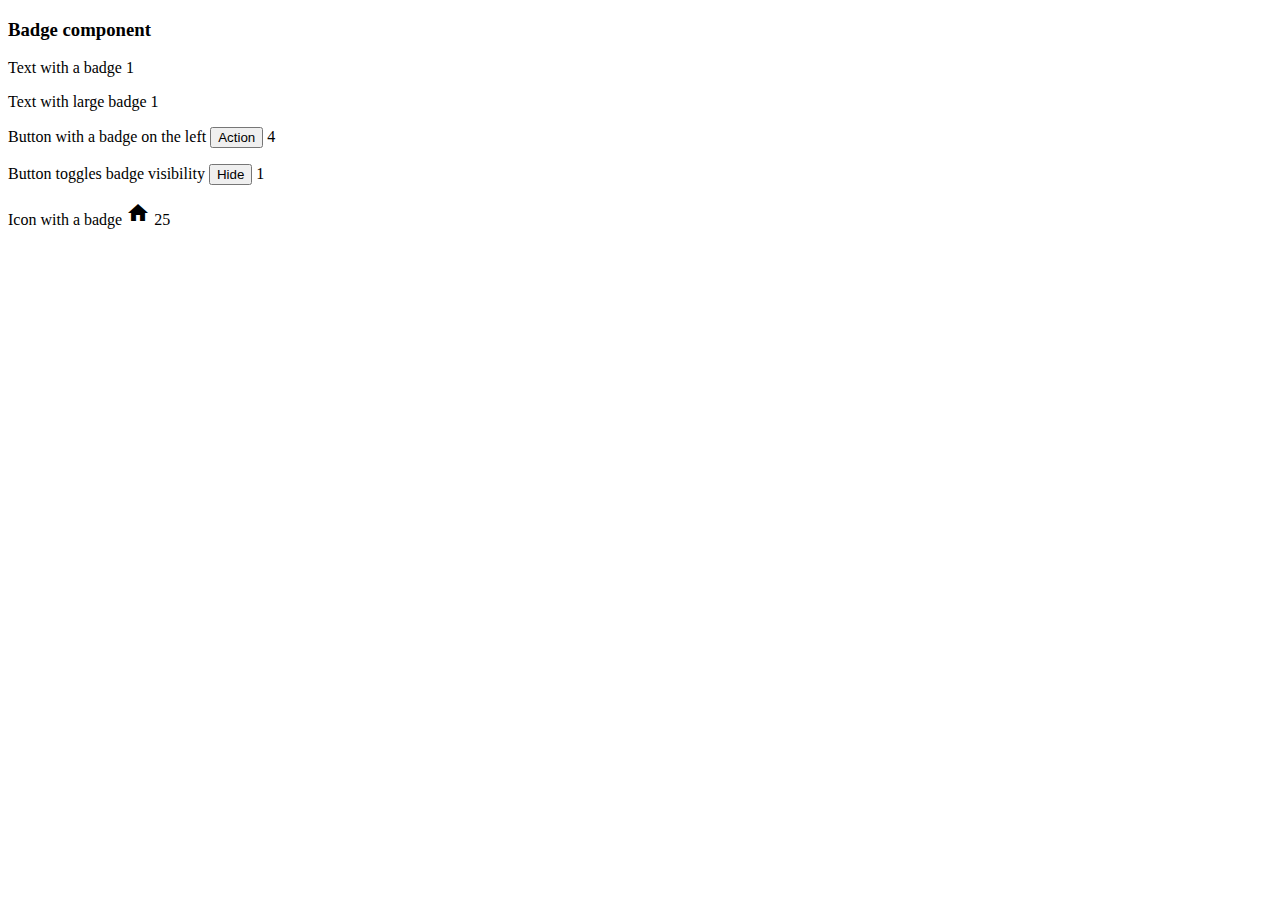
==== badge-component/badge.html @ fb1a8ec3 "initial commit" ====
<!DOCTYPE html>
<html lang="en">
  <head>
    <meta charset="UTF-8" />
    <meta http-equiv="X-UA-Compatible" content="IE=edge" />
    <meta name="viewport" content="width=device-width, initial-scale=1.0" />
    <link rel="stylesheet" href="styles.css" />
    <link
      rel="stylesheet"
      href="https://fonts.googleapis.com/icon?family=Material+Icons"
    />
    <title>Badge Component</title>
  </head>
  <body>
    <div class="container">
      <h3>Badge component</h3>

      <p>
        Text with a badge
        <span class="badge badge-sm">1</span>
      </p>
      <p>Text with large badge <span class="badge badge-lg">1</span></p>

      <p>
        Button with a badge on the left
        <button class="button-badge">Action</button>
        <span class="badge badge-sm badge-btn">4</span>
      </p>

      <p>
        Button toggles badge visibility
        <button class="button-badge-visib">Hide</button>
        <span class="badge badge-sm badge-visib">1</span>
      </p>

      <p>
        Icon with a badge <i class="material-icons">home</i>
        <span class="badge badge-sm badge-icon">25</span>
      </p>
      <script src="app.js"></script>
    </div>
  </body>
</html>
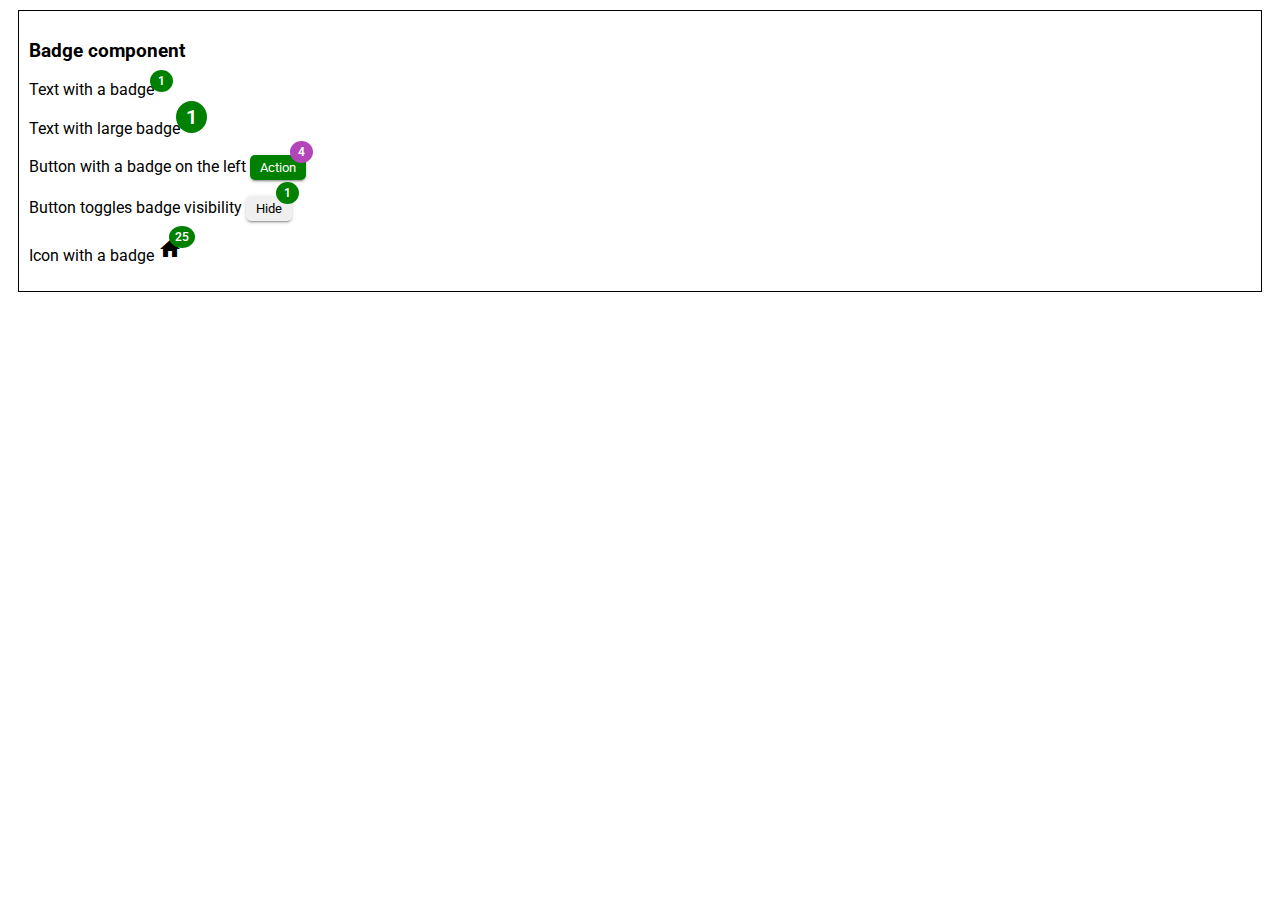
==== commit 5fded0ae: "refactor: changed file names of html & css" ====
--- a/badge-component/badge.html
+++ b/badge-component/badge.html
@@ -4,7 +4,7 @@
     <meta charset="UTF-8" />
     <meta http-equiv="X-UA-Compatible" content="IE=edge" />
     <meta name="viewport" content="width=device-width, initial-scale=1.0" />
-    <link rel="stylesheet" href="styles.css" />
+    <link rel="stylesheet" href="badge.css" />
     <link
       rel="stylesheet"
       href="https://fonts.googleapis.com/icon?family=Material+Icons"
@@ -37,7 +37,7 @@
         Icon with a badge <i class="material-icons">home</i>
         <span class="badge badge-sm badge-icon">25</span>
       </p>
-      <script src="app.js"></script>
+      <script src="badge.js"></script>
     </div>
   </body>
 </html>
--- a/badge-component/badge.css
+++ b/badge-component/badge.css
@@ -0,0 +1,74 @@
+@import url('https://fonts.googleapis.com/css2?family=Roboto:wght@400;500&display=swap');
+*{
+    font-family: 'Roboto', sans-serif;
+}
+.container{
+    border: 1px solid black;
+    padding: 10px;
+    margin: 10px;
+}
+.badge{
+    background-color: green;
+    color: white;
+    border-radius: 50%;
+    white-space: nowrap;
+    font-weight: 600;
+    position: relative;
+   
+}
+.badge-sm{
+    font-size: 0.75rem;
+    padding: 4px 8px;
+    top: -10px;
+    left:-8px;
+    
+}
+.badge-lg{
+    font-size: 1.25rem;
+    padding: 4px 10px;
+    top: -10px;
+    left:-8px;
+   
+    
+}
+.badge-btn{
+    background-color: #B345BA;
+    top: -16px;
+    left: -20px;
+}
+
+.badge-visib{
+    top: -16px;
+    left: -20px;
+}
+.badge-icon{
+    padding: 4px 6px;
+    top: -20px;
+    left:-17px;
+
+}
+.button-badge{
+    background-color: green;
+    color: white;
+    border: none;
+    border-radius: 5px;
+    box-shadow: 0 3px 1px -2px #0003, 0 2px 2px #00000024, 0 1px 5px #0000001f;
+    padding: 5px 10px;
+}
+button:hover{
+    cursor: pointer;
+    
+}
+.button-badge:active{
+    background-color: rgb(74, 153, 74);
+}
+.button-badge-visib{
+    border: none;
+    border-radius: 5px;
+    padding: 5px 10px;
+    box-shadow: 0 3px 1px -2px #0003, 0 2px 2px #00000024, 0 1px 5px #0000001f;
+}
+.button-badge-visib:active{
+   background-color: lightgrey;
+   
+}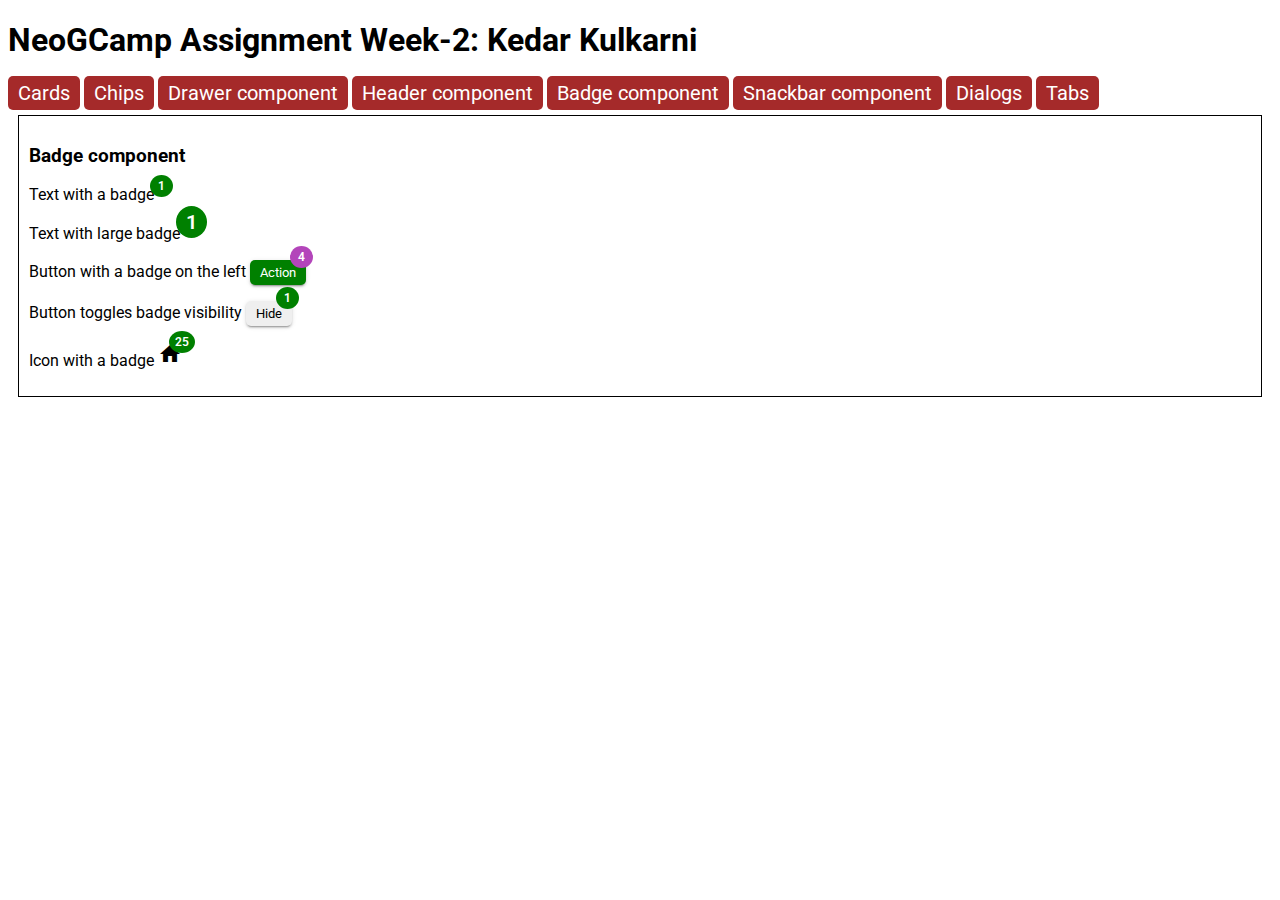
==== commit 6f9f4cc5: "feat: added links & styling  to buttons" ====
--- a/badge-component/badge.html
+++ b/badge-component/badge.html
@@ -12,6 +12,27 @@
     <title>Badge Component</title>
   </head>
   <body>
+    <!-- Title & Links -->
+    <h1>NeoGCamp Assignment Week-2: Kedar Kulkarni</h1>
+    <a href="../index.html" class="component-links">Cards</a>
+    <a href="../chips/chips.html" class="component-links">Chips</a>
+    <a href="../drawer-component/drawer.html" class="component-links"
+      >Drawer component</a
+    >
+    <a href="../top-app-bar-component/app-bar.html" class="component-links"
+      >Header component</a
+    >
+    <a href="../badge-component/badge.html" class="component-links"
+      >Badge component</a
+    >
+    <a href="../snackbar component/snackbar.html" class="component-links"
+      >Snackbar component</a
+    >
+    <a href="../dialog-box-component/dialog.html" class="component-links"
+      >Dialogs</a
+    >
+    <a href="../tabs-component/tabs.html" class="component-links">Tabs</a>
+    <!-- container -->
     <div class="container">
       <h3>Badge component</h3>
 
--- a/badge-component/badge.css
+++ b/badge-component/badge.css
@@ -2,6 +2,14 @@
 *{
     font-family: 'Roboto', sans-serif;
 }
+.component-links{
+    font-size: 20px;
+    text-decoration: none;
+    border-radius: 5px;
+    padding: 5px 10px;
+    background-color: brown;
+    color: white;
+  }
 .container{
     border: 1px solid black;
     padding: 10px;
